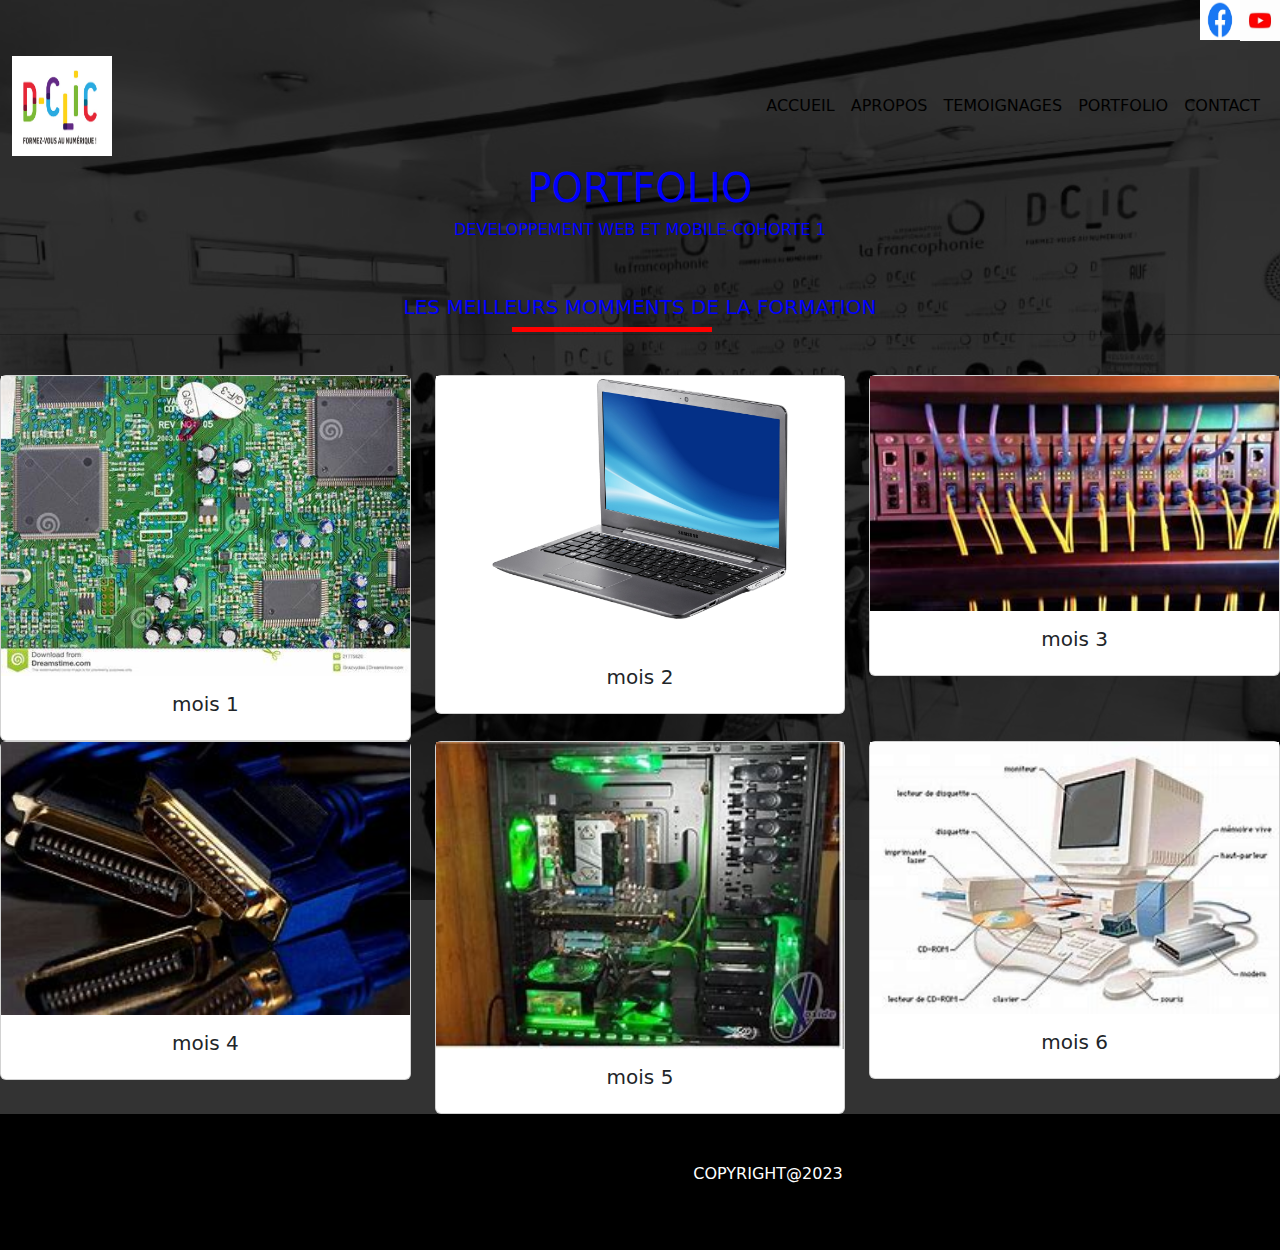
==== index.html @ ea74b61d "portfolio" ====
<!DOCTYPE html>
<html lang="en">

<head>
    <meta charset="UTF-8">
    <meta http-equiv="X-UA-Compatible" content="IE=edge">
    <meta name="viewport" content="width=device-width, initial-scale=1.0">
    <link rel="stylesheet" href="bootstrap-5.3.0-alpha3-dist/css/bootstrap.min.css">
    <link rel="stylesheet" href="style.css">
    <title>Document</title>
</head>

<body>
    <div class="g">
        <div class="da">
            <div class="dd">
                <img src="facebook.jpeg" alt="" width="40px" height="40px">
                <img src="youtube.png" alt="" width="40px" height=auto>
            </div>
            <br><br>
            <nav class="navbar navbar-expand-lg " style="color: white;">

                <div class="container-fluid">
                    <div>
                        <a class="navbar-brand" href="#"><img src="DCLIC.jpg" alt="" height="100px" width="100px"></a>
                        <button class="navbar-toggler" type="button" data-bs-toggle="collapse"
                            data-bs-target="#navbarNav" aria-controls="navbarNav" aria-expanded="false"
                            aria-label="Toggle navigation">
                            <span class="navbar-toggler-icon"></span>
                        </button>
                    </div>
                    <div>
                        <div class="collapse navbar-collapse" id="navbarNav">
                            <ul class="navbar-nav">
                                <li class="nav-item">
                                    <a class="nav-link active" aria-current="page" href="./index.html">ACCUEIL</a>
                                </li>
                                <li class="nav-item">
                                    <a class="nav-link active" href="./apropos.html">APROPOS</a>
                                </li>
                                <li class="nav-item">
                                    <a class="nav-link active" href="./temoignages.html">TEMOIGNAGES</a>
                                </li>
                                <li class="nav-item">
                                    <a class="nav-link active" href="./portfolio.html">PORTFOLIO</a>
                                </li>
                                <li class="nav-item">
                                    <a class="nav-link active" href="./contact.html">CONTACT</a>
                                </li>
                            </ul>
                        </div>
                    </div>

                </div>
            </nav>
            <div class="db">
                <h1>PORTFOLIO</h1>
                <h6>DEVELOPPEMENT WEB ET MOBILE-COHORTE 1</h6>
                <br><br>
                <h5>LES MEILLEURS MOMMENTS DE LA FORMATION</h5>
            </div>
            <div class="de">
            </div>
            <hr>
            <br>
            <div class="row row-cols-1 row-cols-md-3 g-4">
                <div class="col">
                    <div class="card">
                        <img src="photo.jpg" class="card-img1" alt="...">
                        <div class="card-body">
                            <h5 class="card-title">mois 1</h5>
                        </div>
                    </div>
                </div>
                <div class="col">
                    <div class="card">
                        <img src="images.jpg" class="card-img2" alt="...">
                        <div class="card-body">
                            <h5 class="card-title">mois 2 </h5>
                        </div>

                    </div>
                </div>
                <div class="col">
                    <div class="card">
                        <img src="image.jpg" class="card-img3" alt="...">
                        <div class="card-body">
                            <h5 class="card-title">mois 3</h5>
                        </div>

                    </div>
                </div>
            </div>
            <div class="row row-cols-1 row-cols-md-3 g-4">
                <div class="col">
                    <div class="card">
                        <img src="image4.jpg" class="card-img4" alt="...">
                        <div class="card-body">
                            <h5 class="card-title">mois 4</h5>
                        </div>

                    </div>
                </div>
                <div class="col">
                    <div class="card">
                        <img src="image5.jpg" class="card-img5" alt="...">
                        <div class="card-body">
                            <h5 class="card-title">mois 5</h5>
                        </div>

                    </div>
                </div>
                <div class="col">
                    <div class="card">
                        <img src="image6.jpg" class="card-img6" alt="...">
                        <div class="card-body">
                            <h5 class="card-title">mois 6</h5>
                        </div>

                    </div>
                </div>
            </div>
        </div>
        <footer>
            <div>
                <div class="footer">
                    <div class="footer-bottom py-5">
                        <div class="row">
                            <div class="col-12">
                                <div class="df">
                                    <p>COPYRIGHT@2023</p>
                                </div>
                            </div>
                        </div>
                    </div>
                </div>
            </div>
        </footer>
    </div>
    </div>
    <script src="bootstrap-5.3.0-alpha3-dist/js/bootstrap.min.js"></script>
</body>

</html>
---- style.css ----
.dd {
    display: flex;
    float: right;
}

body {
    background: url(classe-auf.jpg);
    background-size: cover;
    height: 800px;
    position: static;
    background-position: center;
    background-attachment: fixed;

}

.container-fluid {
    display: flex;

}

.db {
    text-align: center;
    color: blue;
}

hr {
    color: black;
}

.card-group {
    width: 90px;
}

.card-img {
    border: solid orangered 2px;
    border-radius: 10px;
    height: 220px;
    width: 220px;
}

.card-img1 {
    color: orangered;
}
.card-img2{
    color: green;
    width: 1opx;
}
.card-img3{
    color:blue
}
.navbar-toggler{
    background-color: white;
}
.nav-link{
    color: white;
}
.de {
    height: 5px;
    width: 200px;
    background-color: red;
    margin-left: 40%;
}

hr {
    background-color:white;
    margin-top: 2px;
}

.g {
    height: max-content;
    width: 100%;
    background-color: rgb(0, 0, 0, 0.8);
}

.navbar {
    background-color: transparent;
}

.footer {
    background-color: black;
    margin-bottom: 200%;
}

.df {
    margin-left: 20%;
    color: white;
}

.card-title {
    text-align: center;
}

.card-img-top {
    width: 120px;
}
 .dm{
    color: white;
 }
 .row{
    color: white;
    text-align: center;
 }  
 
 .l1{
    background-color: yellow;
    height: 5px;
 }
 .l2{
    background-color: green;
    height: 5px;
 }  
 .l3{
    background-color: violet;
    height: 5px;
 }
 .l4{
    background-color: red;
    height: 5px;
 }
 .l5{
    background-color: blue;
    height: 5px;
 }
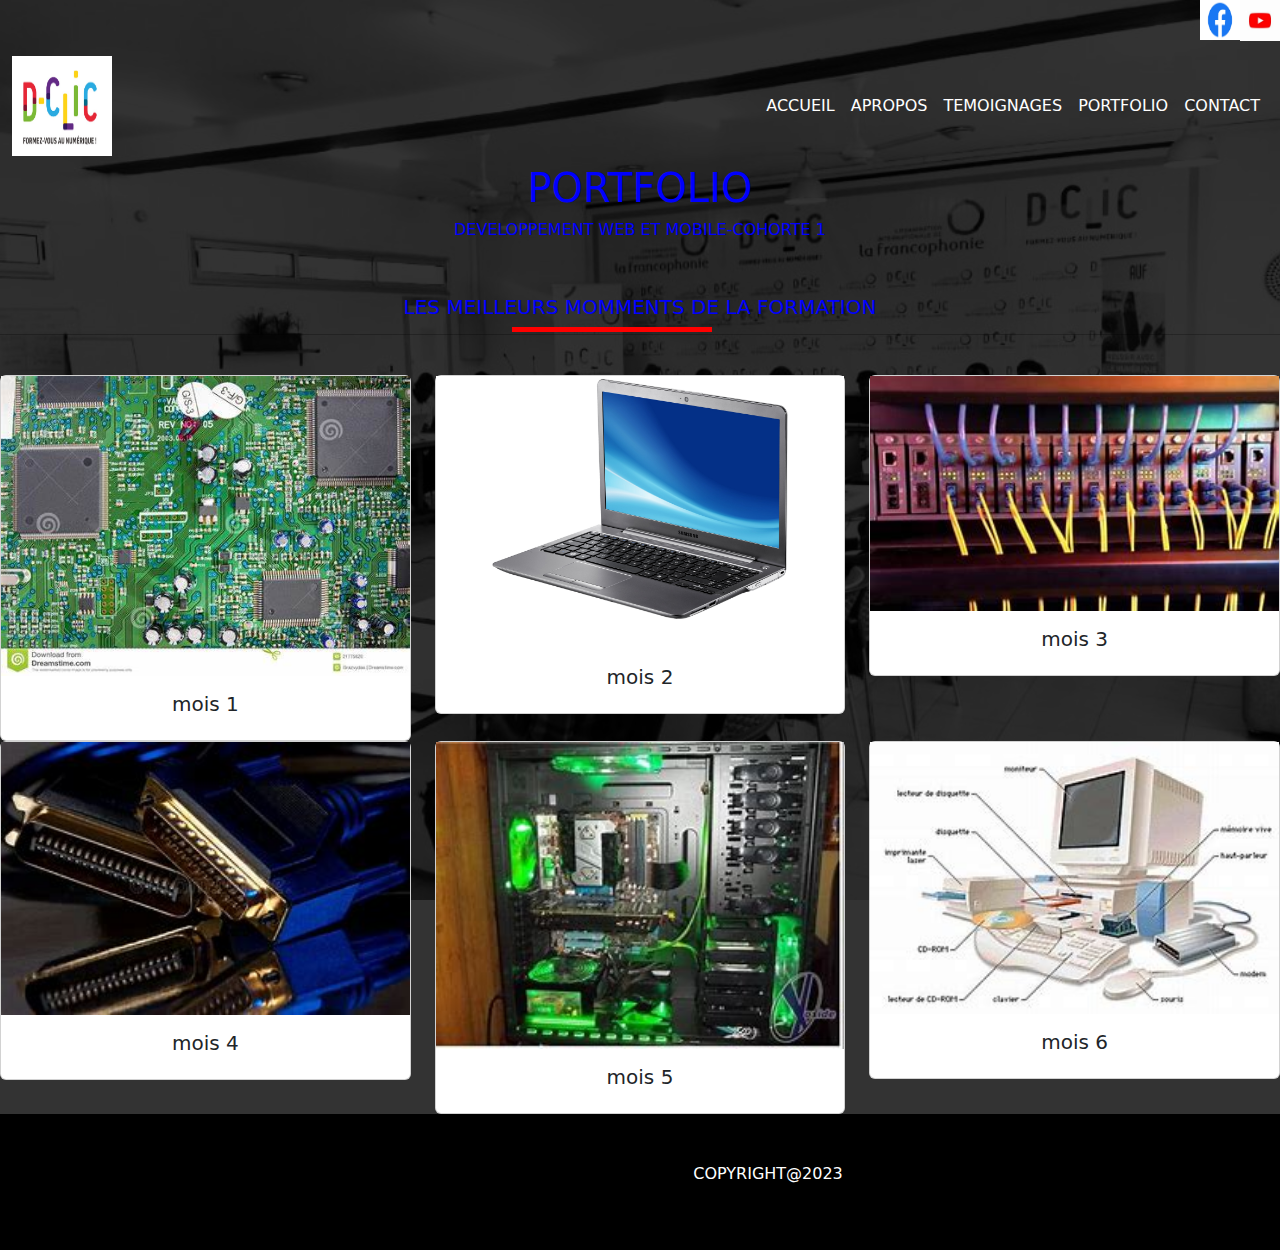
==== commit 8a77fa72: "modification" ====
--- a/index.html
+++ b/index.html
@@ -33,19 +33,19 @@
                         <div class="collapse navbar-collapse" id="navbarNav">
                             <ul class="navbar-nav">
                                 <li class="nav-item">
-                                    <a class="nav-link active" aria-current="page" href="./index.html">ACCUEIL</a>
+                                    <a class="nav-link active" aria-current="page" style="color: white;" href="./index.html">ACCUEIL</a>
                                 </li>
                                 <li class="nav-item">
-                                    <a class="nav-link active" href="./apropos.html">APROPOS</a>
+                                    <a class="nav-link active" style="color: white;" href="./apropos.html">APROPOS</a>
                                 </li>
                                 <li class="nav-item">
-                                    <a class="nav-link active" href="./temoignages.html">TEMOIGNAGES</a>
+                                    <a class="nav-link active" style="color: white;" href="./temoignages.html">TEMOIGNAGES</a>
                                 </li>
                                 <li class="nav-item">
-                                    <a class="nav-link active" href="./portfolio.html">PORTFOLIO</a>
+                                    <a class="nav-link active" style="color: white;"href="./portfolio.html">PORTFOLIO</a>
                                 </li>
                                 <li class="nav-item">
-                                    <a class="nav-link active" href="./contact.html">CONTACT</a>
+                                    <a class="nav-link active" style="color: white;"href="./contact.html">CONTACT</a>
                                 </li>
                             </ul>
                         </div>
--- a/style.css
+++ b/style.css
@@ -121,4 +121,14 @@
     background-color: blue;
     height: 5px;
  }
+ 
+.navbar-nav{
+        color:white;
+ }
+ .div{
+    color: wheat;
+    margin-left: 600px;
+ }
+ 
+ 
 
